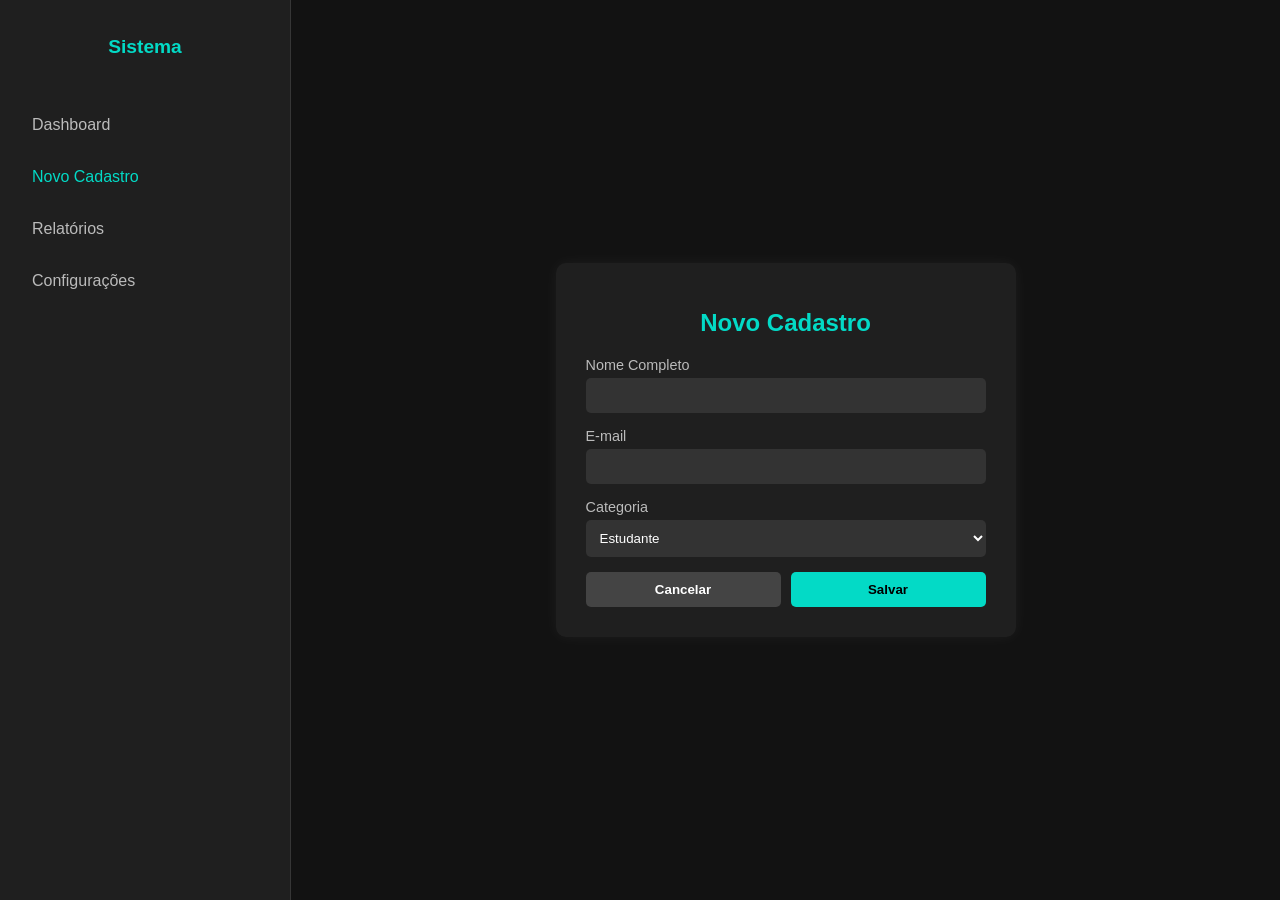
==== cadastro.html @ 21c6874e "Cadastrar Usuario" ====
<!DOCTYPE html>
<html lang="pt-br">
<head>
    <meta charset="UTF-8">
    <meta name="viewport" content="width=device-width, initial-scale=1.0">
    <title>Novo Cadastro</title>
    <style>
        body {
            font-family: Arial, sans-serif;
            background-color: #121212;
            color: #fff;
            margin: 0;
            display: flex;
            height: 100vh;
        }

        nav {
            width: 250px;
            background-color: #1f1f1f;
            border-right: 1px solid rgba(255, 255, 255, 0.1);
            padding: 20px;
            display: flex;
            flex-direction: column;
        }

        nav h2 {
            color: #03dac6;
            font-size: 1.2rem;
            margin-bottom: 30px;
            text-align: center;
        }

        nav ul {
            list-style: none;
            padding: 0;
        }

        nav ul li {
            margin-bottom: 10px;
        }

        nav ul li a {
            color: #bbb;
            text-decoration: none;
            display: block;
            padding: 12px;
            border-radius: 5px;
            transition: 0.3s;
        }

        nav ul li a:hover {
            background-color: #333;
            color: #03dac6;
        }

        main {
            flex-grow: 1;
            display: flex;
            justify-content: center;
            align-items: center;
            padding: 20px;
        }

        .form-container {
            background-color: #1f1f1f;
            padding: 30px;
            border-radius: 10px;
            box-shadow: 0 0 15px rgba(255, 255, 255, 0.05);
            width: 100%;
            max-width: 400px;
        }

        h1 {
            font-size: 1.5rem;
            margin-bottom: 20px;
            color: #03dac6;
            text-align: center;
        }

        label {
            display: block;
            margin-bottom: 5px;
            color: #bbb;
            font-size: 0.9rem;
        }

        input, select {
            width: 100%;
            padding: 10px;
            margin-bottom: 15px;
            border: none;
            border-radius: 5px;
            background-color: #333;
            color: #fff;
            box-sizing: border-box;
        }

        .button-group {
            display: flex;
            gap: 10px;
        }

        button {
            flex: 1;
            padding: 10px;
            border: none;
            border-radius: 5px;
            font-weight: bold;
            cursor: pointer;
            transition: 0.3s;
        }

        .btn-save {
            background-color: #03dac6;
            color: #000;
        }

        .btn-save:hover {
            background-color: #00bfa5;
        }

        .btn-cancel {
            background-color: #444;
            color: #fff;
        }

        .btn-cancel:hover {
            background-color: #555;
        }
    </style>
</head>
<body>

    <nav>
        <h2>Sistema</h2>
        <ul>
            <li><a href="dashboard.html">Dashboard</a></li>
            <li><a href="cadastro.html" style="color: #03dac6;">Novo Cadastro</a></li>
            <li><a href="#">Relatórios</a></li>
            <li><a href="#">Configurações</a></li>
        </ul>
    </nav>

    <main>
        <div class="form-container">
            <h1>Novo Cadastro</h1>
            <form id="formCadastro">
                <label>Nome Completo</label>
                <input type="text" id="nome" required>

                <label>E-mail</label>
                <input type="email" id="email" required>

                <label>Categoria</label>
                <select id="categoria">
                    <option value="estudante">Estudante</option>
                    <option value="professor">Professor</option>
                    <option value="admin">Administrador</option>
                </select>

                <div class="button-group">
                    <button type="button" class="btn-cancel" onclick="voltar()">Cancelar</button>
                    <button type="submit" class="btn-save">Salvar</button>
                </div>
            </form>
        </div>
    </main>

    <script>
        document.getElementById('formCadastro').onsubmit = function(e) {
            e.preventDefault();
            alert('Cadastro realizado com sucesso!');
            window.location.href = 'dashboard.html';
        };

        function voltar() {
            window.location.href = 'dashboard.html';
        }
    </script>

</body>
</html>
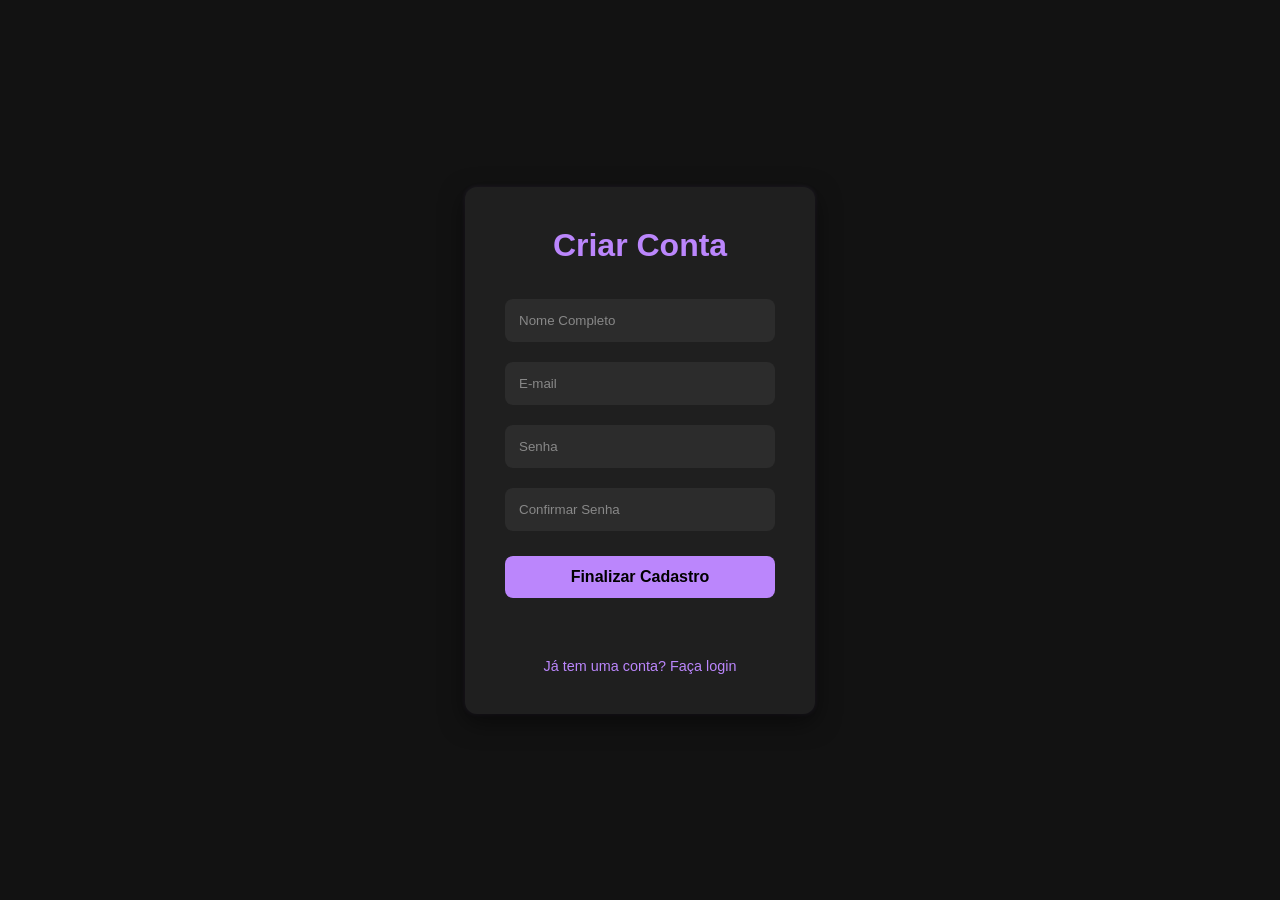
==== commit 72cf189c: "Ultimo commit" ====
--- a/cadastro.html
+++ b/cadastro.html
@@ -1,182 +1,29 @@
 <!DOCTYPE html>
 <html lang="pt-br">
+
 <head>
     <meta charset="UTF-8">
     <meta name="viewport" content="width=device-width, initial-scale=1.0">
-    <title>Novo Cadastro</title>
-    <style>
-        body {
-            font-family: Arial, sans-serif;
-            background-color: #121212;
-            color: #fff;
-            margin: 0;
-            display: flex;
-            height: 100vh;
-        }
+    <title>Tela de Cadastro</title>
+    <link rel="stylesheet" href="style.css">
+</head>
 
-        nav {
-            width: 250px;
-            background-color: #1f1f1f;
-            border-right: 1px solid rgba(255, 255, 255, 0.1);
-            padding: 20px;
-            display: flex;
-            flex-direction: column;
-        }
+<body>
+    <div class="login-container">
+        <h1>Criar Conta</h1>
+        <form id="cadastroForm">
+            <input type="text" id="nome" placeholder="Nome Completo">
+            <input type="email" id="email" placeholder="E-mail">
+            <input type="password" id="senha" placeholder="Senha">
+            <input type="password" id="confirmarSenha" placeholder="Confirmar Senha">
+            
+            <button type="submit">Finalizar Cadastro</button>
+            
+            <p id="mensagem"></p>
+        </form>
+        <a href="#" class="link-login">Já tem uma conta? Faça login</a>
+    </div>
+    <script src="script.js"></script>
+</body>
 
-        nav h2 {
-            color: #03dac6;
-            font-size: 1.2rem;
-            margin-bottom: 30px;
-            text-align: center;
-        }
-
-        nav ul {
-            list-style: none;
-            padding: 0;
-        }
-
-        nav ul li {
-            margin-bottom: 10px;
-        }
-
-        nav ul li a {
-            color: #bbb;
-            text-decoration: none;
-            display: block;
-            padding: 12px;
-            border-radius: 5px;
-            transition: 0.3s;
-        }
-
-        nav ul li a:hover {
-            background-color: #333;
-            color: #03dac6;
-        }
-
-        main {
-            flex-grow: 1;
-            display: flex;
-            justify-content: center;
-            align-items: center;
-            padding: 20px;
-        }
-
-        .form-container {
-            background-color: #1f1f1f;
-            padding: 30px;
-            border-radius: 10px;
-            box-shadow: 0 0 15px rgba(255, 255, 255, 0.05);
-            width: 100%;
-            max-width: 400px;
-        }
-
-        h1 {
-            font-size: 1.5rem;
-            margin-bottom: 20px;
-            color: #03dac6;
-            text-align: center;
-        }
-
-        label {
-            display: block;
-            margin-bottom: 5px;
-            color: #bbb;
-            font-size: 0.9rem;
-        }
-
-        input, select {
-            width: 100%;
-            padding: 10px;
-            margin-bottom: 15px;
-            border: none;
-            border-radius: 5px;
-            background-color: #333;
-            color: #fff;
-            box-sizing: border-box;
-        }
-
-        .button-group {
-            display: flex;
-            gap: 10px;
-        }
-
-        button {
-            flex: 1;
-            padding: 10px;
-            border: none;
-            border-radius: 5px;
-            font-weight: bold;
-            cursor: pointer;
-            transition: 0.3s;
-        }
-
-        .btn-save {
-            background-color: #03dac6;
-            color: #000;
-        }
-
-        .btn-save:hover {
-            background-color: #00bfa5;
-        }
-
-        .btn-cancel {
-            background-color: #444;
-            color: #fff;
-        }
-
-        .btn-cancel:hover {
-            background-color: #555;
-        }
-    </style>
-</head>
-<body>
-
-    <nav>
-        <h2>Sistema</h2>
-        <ul>
-            <li><a href="dashboard.html">Dashboard</a></li>
-            <li><a href="cadastro.html" style="color: #03dac6;">Novo Cadastro</a></li>
-            <li><a href="#">Relatórios</a></li>
-            <li><a href="#">Configurações</a></li>
-        </ul>
-    </nav>
-
-    <main>
-        <div class="form-container">
-            <h1>Novo Cadastro</h1>
-            <form id="formCadastro">
-                <label>Nome Completo</label>
-                <input type="text" id="nome" required>
-
-                <label>E-mail</label>
-                <input type="email" id="email" required>
-
-                <label>Categoria</label>
-                <select id="categoria">
-                    <option value="estudante">Estudante</option>
-                    <option value="professor">Professor</option>
-                    <option value="admin">Administrador</option>
-                </select>
-
-                <div class="button-group">
-                    <button type="button" class="btn-cancel" onclick="voltar()">Cancelar</button>
-                    <button type="submit" class="btn-save">Salvar</button>
-                </div>
-            </form>
-        </div>
-    </main>
-
-    <script>
-        document.getElementById('formCadastro').onsubmit = function(e) {
-            e.preventDefault();
-            alert('Cadastro realizado com sucesso!');
-            window.location.href = 'dashboard.html';
-        };
-
-        function voltar() {
-            window.location.href = 'dashboard.html';
-        }
-    </script>
-
-</body>
 </html>
--- a/style.css
+++ b/style.css
@@ -0,0 +1,352 @@
+body {
+    font-family: Arial, sans-serif;
+    background-color: #121212;
+    color: #fff;
+    display: flex;
+    justify-content: center;
+    align-items: center;
+    height: 100vh;
+}
+
+.login-container {
+    background-color: #1f1f1f;
+    padding: 30px;
+    border-radius: 10px;
+    box-shadow: 0 0 15px rgba(255, 255, 255, 0.1);
+    width: 300px;
+}
+
+.login-container input {
+    width: 100%;
+    margin: 10px 0;
+    padding: 10px;
+    border: none;
+    border-radius: 5px;
+}
+
+button {
+    width: 100%;
+    padding: 10px;
+    background-color: #03dac6;
+    color: #000;
+    border: none;
+    border-radius: 5px;
+    font-weight: bold;
+    cursor: pointer;
+}
+
+button:hover {
+    background-color: #00bfa5;
+}
+
+#mensagem {
+    margin-top: 10px;
+    color: #ff5252;
+    font-weight: bold;
+}
+        /* Novo esquema de cores: Roxo Elétrico / Ametista */
+        :root {
+            --bg-principal: #121212;
+            --bg-container: #1f1f1f;
+            --cor-primaria: #bb86fc; /* Roxo principal */
+            --cor-primaria-hover: #a370f7;
+            --cor-texto: #ffffff;
+            --cor-input: #2c2c2c;
+            --cor-erro: #cf6679; /* Vermelho suave para erros */
+        }
+
+        body {
+            font-family: 'Segoe UI', Tahoma, Geneva, Verdana, sans-serif;
+            background-color: var(--bg-principal);
+            color: var(--cor-texto);
+            display: flex;
+            justify-content: center;
+            align-items: center;
+            height: 100vh;
+            margin: 0;
+        }
+
+        .login-container {
+            background-color: var(--bg-container);
+            padding: 40px;
+            border-radius: 12px;
+            box-shadow: 0 8px 24px rgba(0, 0, 0, 0.5), 0 0 5px rgba(187, 134, 252, 0.1);
+            width: 350px;
+        }
+
+        h1 {
+            text-align: center;
+            margin-bottom: 25px;
+            font-weight: 600;
+            color: var(--cor-primaria);
+        }
+
+        .login-container input {
+            width: 100%;
+            margin: 10px 0;
+            padding: 12px;
+            border: 2px solid transparent;
+            border-radius: 8px;
+            box-sizing: border-box;
+            background-color: var(--cor-input);
+            color: var(--cor-texto);
+            transition: border-color 0.3s, box-shadow 0.3s;
+        }
+
+        .login-container input:focus {
+            outline: none;
+            border-color: var(--cor-primaria);
+            box-shadow: 0 0 8px rgba(187, 134, 252, 0.2);
+        }
+
+        .login-container input::placeholder {
+            color: #888;
+        }
+
+        button {
+            width: 100%;
+            padding: 12px;
+            background-color: var(--cor-primaria);
+            color: #000;
+            border: none;
+            border-radius: 8px;
+            font-weight: bold;
+            font-size: 16px;
+            cursor: pointer;
+            margin-top: 15px;
+            transition: background-color 0.3s, transform 0.1s;
+        }
+
+        button:hover {
+            background-color: var(--cor-primaria-hover);
+        }
+
+        button:active {
+            transform: scale(0.98);
+        }
+
+        #mensagem {
+            margin-top: 20px;
+            color: var(--cor-erro);
+            font-weight: bold;
+            text-align: center;
+            font-size: 14px;
+            min-height: 20px;
+        }
+
+        .link-login {
+            display: block;
+            text-align: center;
+            margin-top: 20px;
+            color: var(--cor-primaria);
+            text-decoration: none;
+            font-size: 0.9em;
+            transition: color 0.3s;
+        }
+
+        .link-login:hover {
+            color: var(--cor-texto);
+            text-decoration: underline;
+        }
+        /* Variáveis de cores baseadas no tema anterior */
+        :root {
+            --bg-principal: #121212;
+            --bg-sidebar: #1f1f1f;
+            --bg-card: #252525;
+            --cor-primaria: #bb86fc;
+            --cor-primaria-hover: #a370f7;
+            --cor-texto: #ffffff;
+            --cor-texto-secundario: #b0b0b0;
+            --cor-borda: #333333;
+            --cor-sucesso: #03dac6;
+            --cor-erro: #cf6679;
+        }
+
+        * {
+            margin: 0;
+            padding: 0;
+            box-sizing: border-box;
+            font-family: 'Segoe UI', Tahoma, Geneva, Verdana, sans-serif;
+        }
+
+        body {
+            background-color: var(--bg-principal);
+            color: var(--cor-texto);
+            display: flex;
+            min-height: 100vh;
+        }
+
+        /* Sidebar */
+        aside {
+            width: 260px;
+            background-color: var(--bg-sidebar);
+            border-right: 1px solid var(--cor-borda);
+            display: flex;
+            flex-direction: column;
+            transition: all 0.3s;
+        }
+
+        .logo {
+            padding: 30px;
+            font-size: 1.5rem;
+            font-weight: bold;
+            color: var(--cor-primaria);
+            text-align: center;
+            border-bottom: 1px solid var(--cor-borda);
+        }
+
+        nav {
+            flex: 1;
+            padding: 20px 0;
+        }
+
+        nav ul {
+            list-style: none;
+        }
+
+        nav ul li {
+            padding: 15px 30px;
+            cursor: pointer;
+            transition: 0.3s;
+            display: flex;
+            align-items: center;
+            color: var(--cor-texto-secundario);
+        }
+
+        nav ul li:hover, nav ul li.active {
+            background-color: rgba(187, 134, 252, 0.1);
+            color: var(--cor-primaria);
+            border-left: 4px solid var(--cor-primaria);
+        }
+
+        .nav-icon {
+            margin-right: 15px;
+            width: 20px;
+            text-align: center;
+        }
+
+        /* Conteúdo Principal */
+        main {
+            flex: 1;
+            padding: 30px;
+            overflow-y: auto;
+        }
+
+        header {
+            display: flex;
+            justify-content: space-between;
+            align-items: center;
+            margin-bottom: 40px;
+        }
+
+        .user-info {
+            display: flex;
+            align-items: center;
+            gap: 15px;
+        }
+
+        .user-avatar {
+            width: 45px;
+            height: 45px;
+            background-color: var(--cor-primaria);
+            border-radius: 50%;
+            display: flex;
+            justify-content: center;
+            align-items: center;
+            font-weight: bold;
+            color: #000;
+        }
+
+        /* Cards de Estatísticas */
+        .stats-grid {
+            display: grid;
+            grid-template-columns: repeat(auto-fit, minmax(240px, 1fr));
+            gap: 20px;
+            margin-bottom: 40px;
+        }
+
+        .card {
+            background-color: var(--bg-sidebar);
+            padding: 25px;
+            border-radius: 12px;
+            border: 1px solid var(--cor-borda);
+            transition: transform 0.3s, box-shadow 0.3s;
+        }
+
+        .card:hover {
+            transform: translateY(-5px);
+            box-shadow: 0 5px 15px rgba(0,0,0,0.3);
+        }
+
+        .card-title {
+            color: var(--cor-texto-secundario);
+            font-size: 0.9rem;
+            margin-bottom: 10px;
+        }
+
+        .card-value {
+            font-size: 1.8rem;
+            font-weight: bold;
+            color: var(--cor-primaria);
+        }
+
+        .card-trend {
+            margin-top: 10px;
+            font-size: 0.85rem;
+        }
+
+        .trend-up { color: var(--cor-sucesso); }
+        .trend-down { color: var(--cor-erro); }
+
+        /* Tabela de Atividades Recentes */
+        .recent-activity {
+            background-color: var(--bg-sidebar);
+            border-radius: 12px;
+            padding: 25px;
+            border: 1px solid var(--cor-borda);
+        }
+
+        .section-header {
+            margin-bottom: 20px;
+            display: flex;
+            justify-content: space-between;
+            align-items: center;
+        }
+
+        table {
+            width: 100%;
+            border-collapse: collapse;
+        }
+
+        th {
+            text-align: left;
+            color: var(--cor-texto-secundario);
+            padding: 12px 15px;
+            border-bottom: 1px solid var(--cor-borda);
+        }
+
+        td {
+            padding: 15px;
+            border-bottom: 1px solid var(--cor-borda);
+        }
+
+        tr:last-child td {
+            border-bottom: none;
+        }
+
+        .status-badge {
+            padding: 5px 10px;
+            border-radius: 20px;
+            font-size: 0.75rem;
+            font-weight: bold;
+        }
+
+        .status-completado { background-color: rgba(3, 218, 198, 0.2); color: var(--cor-sucesso); }
+        .status-pendente { background-color: rgba(255, 183, 77, 0.2); color: #ffb74d; }
+
+        @media (max-width: 768px) {
+            aside { width: 70px; }
+            aside .logo, aside nav span { display: none; }
+            .nav-icon { margin-right: 0; font-size: 1.2rem; }
+            nav ul li { justify-content: center; padding: 20px; }
+        }
